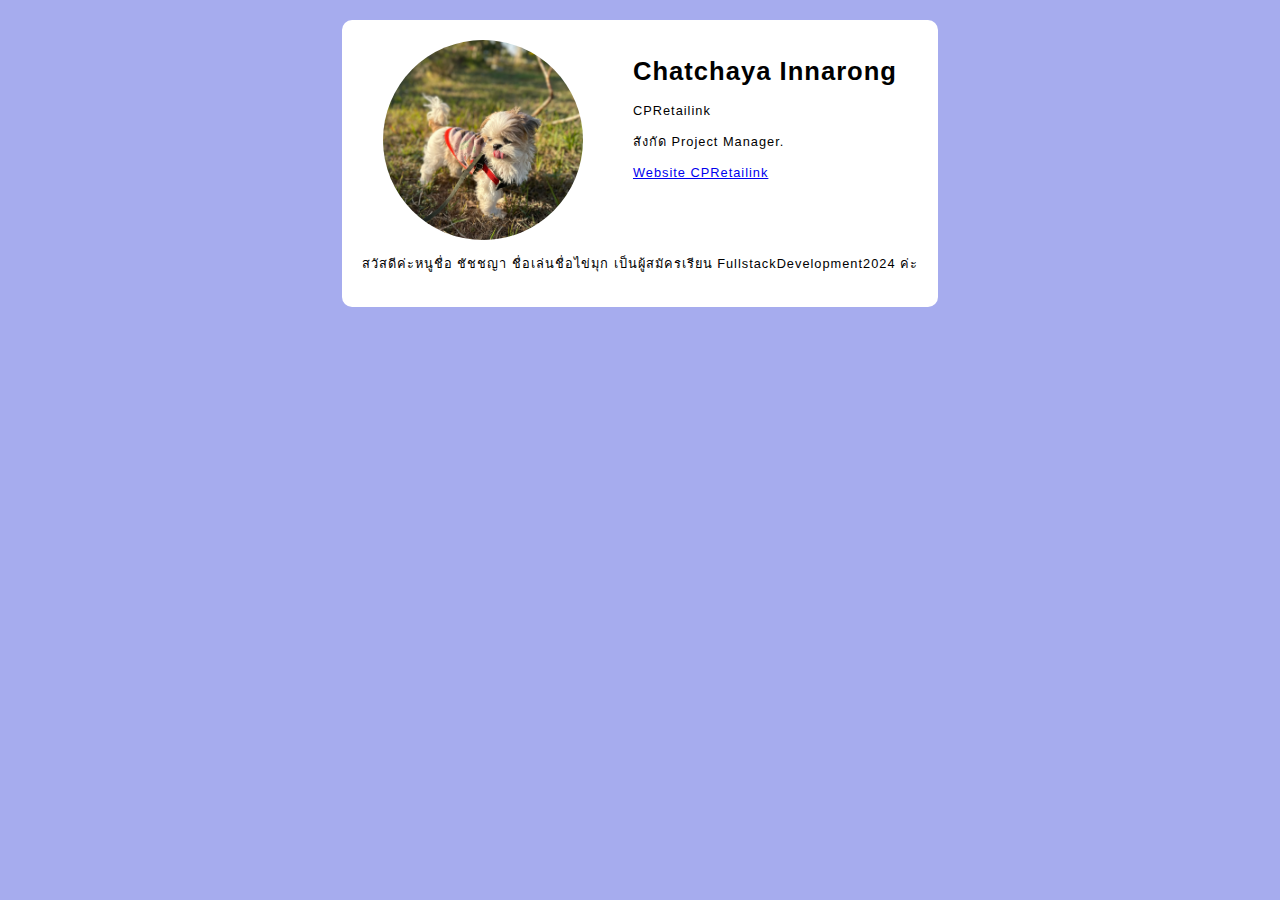
==== homework_1/homework_1.html @ 35fe2e6a "summit homework_1" ====
<!DOCTYPE html>
<html lang="en">

<head>
    <meta charset="UTF-8" />
    <meta name="viewport" content="width=device-width, initial-scale=1.0" />
    <title>HomeWork1</title>
    <link rel="stylesheet" href="homework_1.css" />
</head>

<body>
    <div style="padding: auto;">
        <div class="cardbox">
            <!-- FlexCardBox -->
            <div class="FlexCardBox">
                <img class="profileImage" src="../tukky.jpg" alt="" />
                <div style="margin-left: 50px">
                    <h1 class="profileText">Chatchaya Innarong</h1>
                    <p>CPRetailink</p>
                    <p>สังกัด Project Manager.</p>
                    <a href="https://www.cpretailink.co.th/">Website CPRetailink</a>
                </div>
            </div>
            <p>สวัสดีค่ะหนูชื่อ ชัชชญา ชื่อเล่นชื่อไข่มุก เป็นผู้สมัครเรียน FullstackDevelopment2024 ค่ะ</p>
            
        </div>
    </div>
    
</body>

</html>
---- homework_1/homework_1.css ----
body{
    background-color: rgb(166, 172, 238);
    font-family: sans-serif;
    font-size: 0.8rem;
    letter-spacing: 1px;
}
.cardbox {
   
    align-items: center; /* Center vertically */
    background-color: white;
    border-radius: 10px;
    padding: 20px;
    margin: 20px auto; /* Center horizontally */
    width: fit-content;
}
.FlexCardBox{
    display: flex;
    justify-content: center; /* Center horizontally */
}
.profileImage {
    object-fit: cover;
    object-position: center;
    border-radius: 50%;
    width: 200px;
    height: 200px;
}
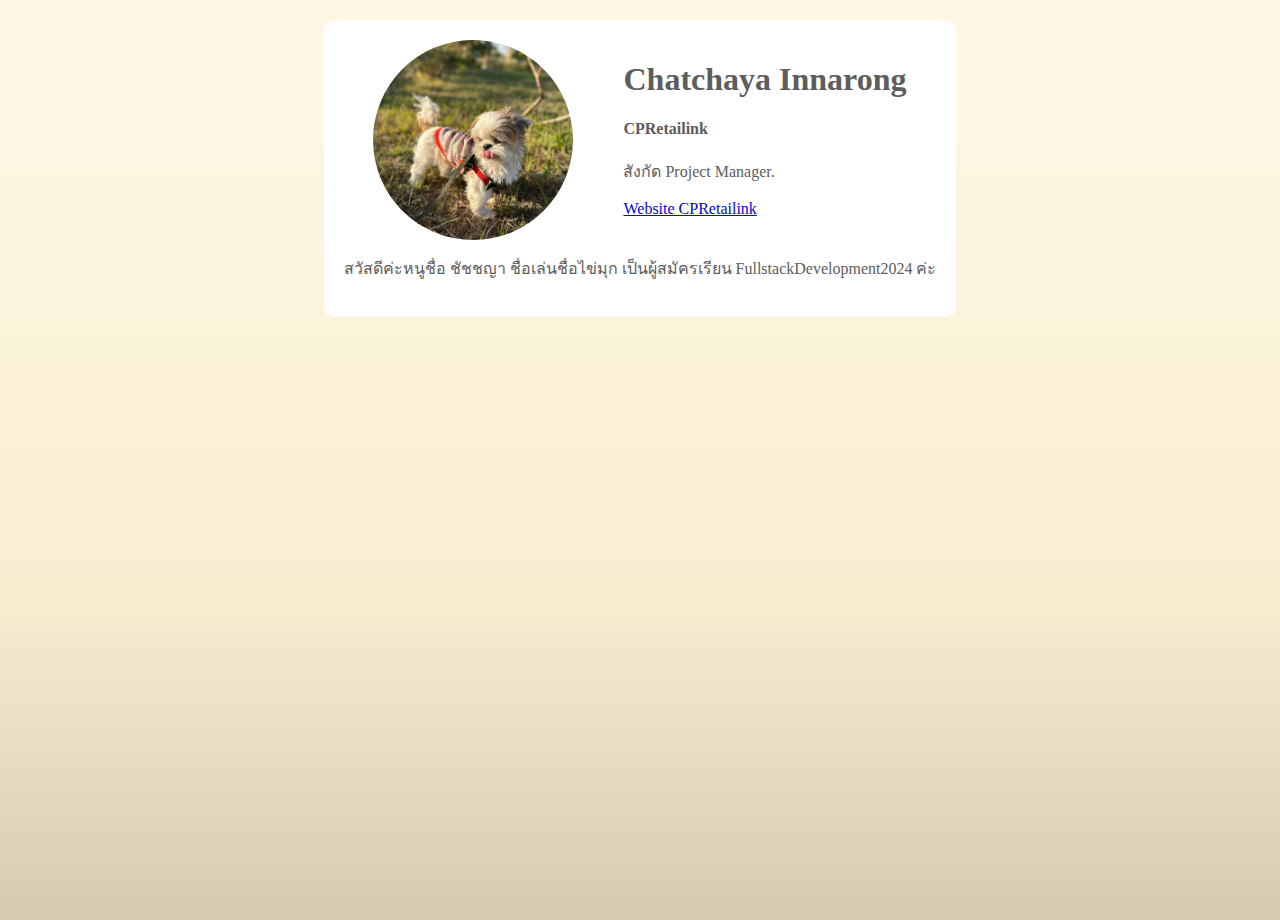
==== commit 0f3d12bb: "change background gradin" ====
--- a/homework_1/homework_1.html
+++ b/homework_1/homework_1.html
@@ -16,7 +16,7 @@
                 <img class="profileImage" src="../tukky.jpg" alt="" />
                 <div style="margin-left: 50px">
                     <h1 class="profileText">Chatchaya Innarong</h1>
-                    <p>CPRetailink</p>
+                    <h4>CPRetailink</h4>
                     <p>สังกัด Project Manager.</p>
                     <a href="https://www.cpretailink.co.th/">Website CPRetailink</a>
                 </div>
--- a/homework_1/homework_1.css
+++ b/homework_1/homework_1.css
@@ -1,8 +1,11 @@
 body{
-    background-color: rgb(166, 172, 238);
-    font-family: sans-serif;
-    font-size: 0.8rem;
-    letter-spacing: 1px;
+    background: rgb(253,247,228);
+    background: linear-gradient(180deg, rgba(253,247,228,1) 10%, rgba(250,238,209,1) 64%, rgba(214,202,178,1) 100%);
+    font-family: 'Noto Sans Thai';
+    color: #5d5d5d;
+    margin: 0;
+    padding: 0;
+    height: 100vh;
 }
 .cardbox {
    
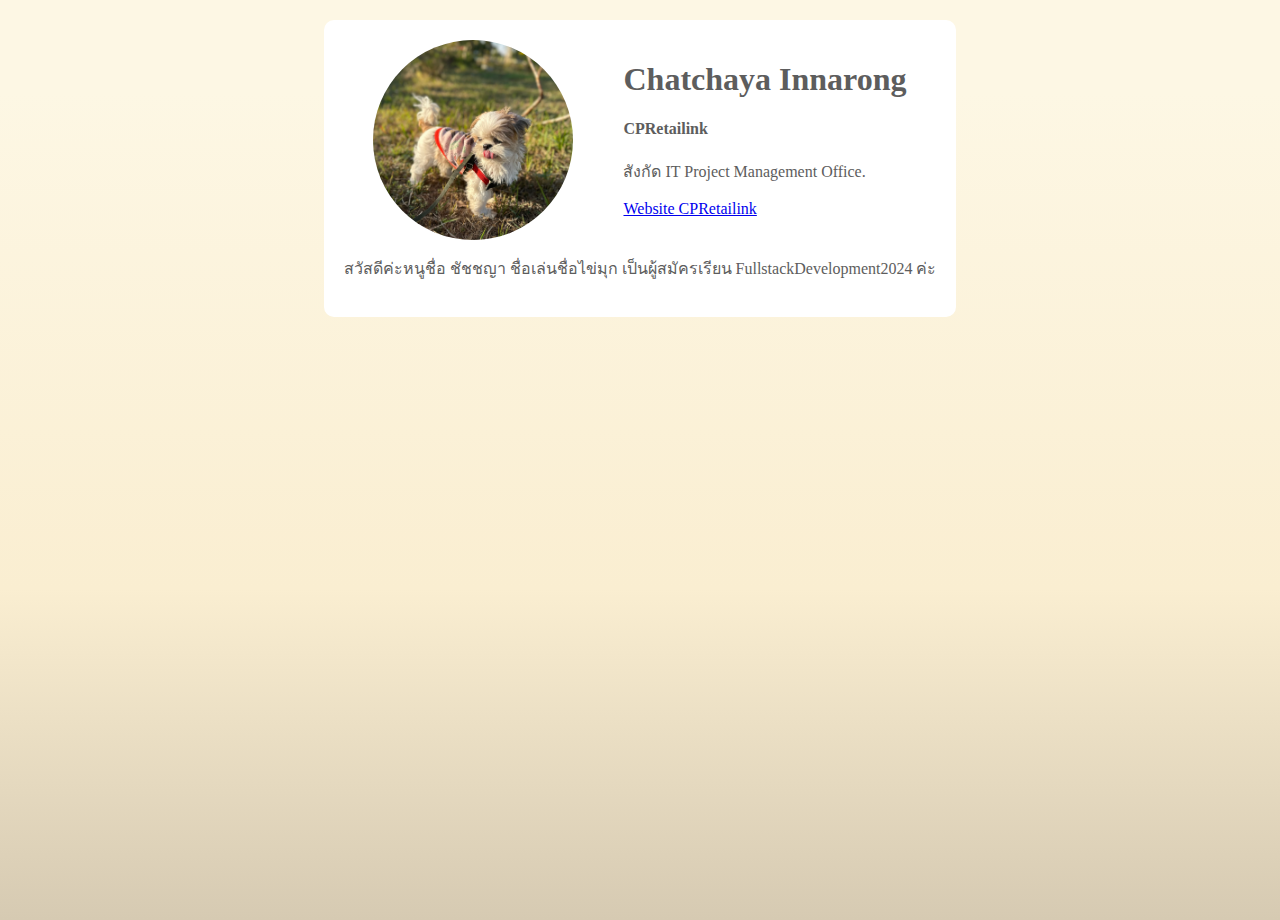
==== commit 1a86e5e5: "." ====
--- a/homework_1/homework_1.html
+++ b/homework_1/homework_1.html
@@ -17,7 +17,7 @@
                 <div style="margin-left: 50px">
                     <h1 class="profileText">Chatchaya Innarong</h1>
                     <h4>CPRetailink</h4>
-                    <p>สังกัด Project Manager.</p>
+                    <p>สังกัด IT Project Management Office.</p>
                     <a href="https://www.cpretailink.co.th/">Website CPRetailink</a>
                 </div>
             </div>
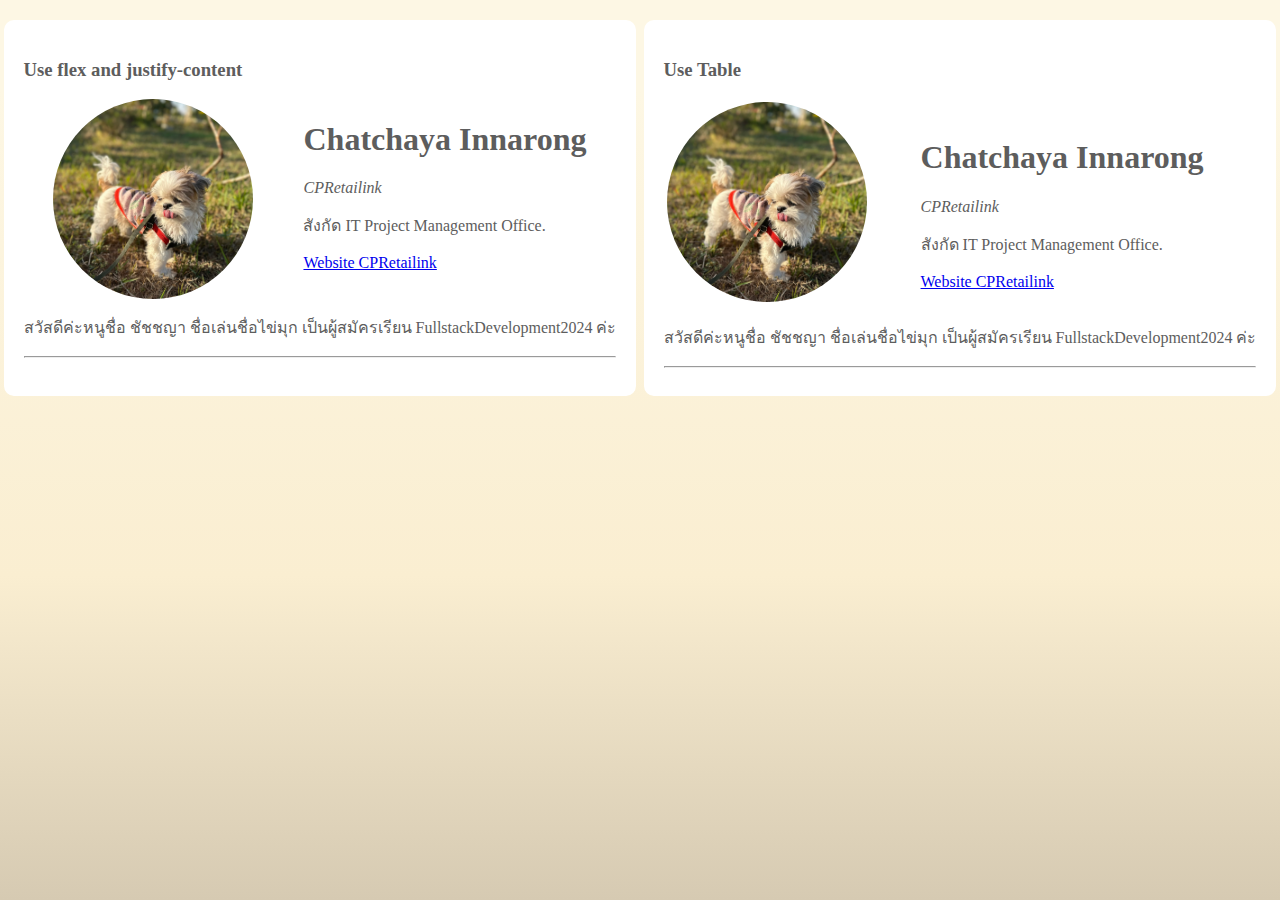
==== commit 4d23c7aa: "updateHomeWorkWithTable" ====
--- a/homework_1/homework_1.html
+++ b/homework_1/homework_1.html
@@ -9,23 +9,53 @@
 </head>
 
 <body>
-    <div style="padding: auto;">
+    <div style="display: flex;">
         <div class="cardbox">
+            <h3>Use flex and justify-content</h3>
             <!-- FlexCardBox -->
             <div class="FlexCardBox">
                 <img class="profileImage" src="../tukky.jpg" alt="" />
                 <div style="margin-left: 50px">
                     <h1 class="profileText">Chatchaya Innarong</h1>
-                    <h4>CPRetailink</h4>
+                    <em>CPRetailink</em>
                     <p>สังกัด IT Project Management Office.</p>
                     <a href="https://www.cpretailink.co.th/">Website CPRetailink</a>
+                    
                 </div>
             </div>
-            <p>สวัสดีค่ะหนูชื่อ ชัชชญา ชื่อเล่นชื่อไข่มุก เป็นผู้สมัครเรียน FullstackDevelopment2024 ค่ะ</p>
-            
+            <p>
+                สวัสดีค่ะหนูชื่อ ชัชชญา ชื่อเล่นชื่อไข่มุก เป็นผู้สมัครเรียน
+                FullstackDevelopment2024 ค่ะ
+            </p>
+            <hr />
+        </div>
+        <div class="cardbox">
+            <h3>Use Table</h3>
+            <!-- FlexCardBox -->
+            <div class="">
+                <table>
+                    <tbody>
+                        <tr>
+                            <td><img class="profileImage" src="../tukky.jpg" alt="" /></td>
+                            <td>
+                                <div style="margin-left: 50px">
+                                    <h1 class="profileText">Chatchaya Innarong</h1>
+                                    <em>CPRetailink</em>
+                                    <p>สังกัด IT Project Management Office.</p>
+                                    <a href="https://www.cpretailink.co.th/">Website CPRetailink</a>
+                                </div>
+                            </td>
+                        </tr>
+                    </tbody>
+                </table>
+            </div>
+            <p>
+                สวัสดีค่ะหนูชื่อ ชัชชญา ชื่อเล่นชื่อไข่มุก เป็นผู้สมัครเรียน
+                FullstackDevelopment2024 ค่ะ
+            </p>
+            <hr />
         </div>
     </div>
-    
 </body>
 
 </html>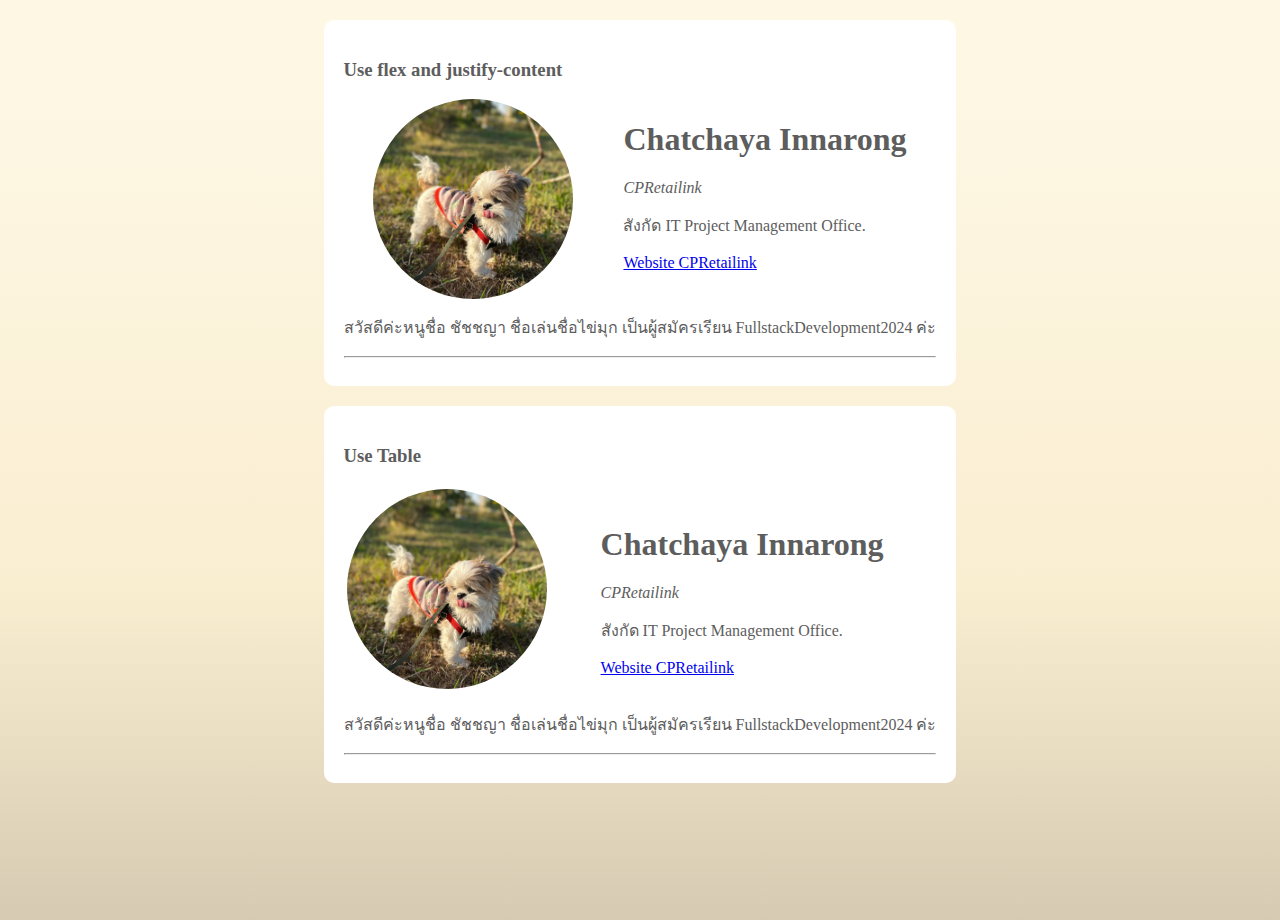
==== commit 8227956b: "." ====
--- a/homework_1/homework_1.html
+++ b/homework_1/homework_1.html
@@ -9,7 +9,7 @@
 </head>
 
 <body>
-    <div style="display: flex;">
+    <div>
         <div class="cardbox">
             <h3>Use flex and justify-content</h3>
             <!-- FlexCardBox -->
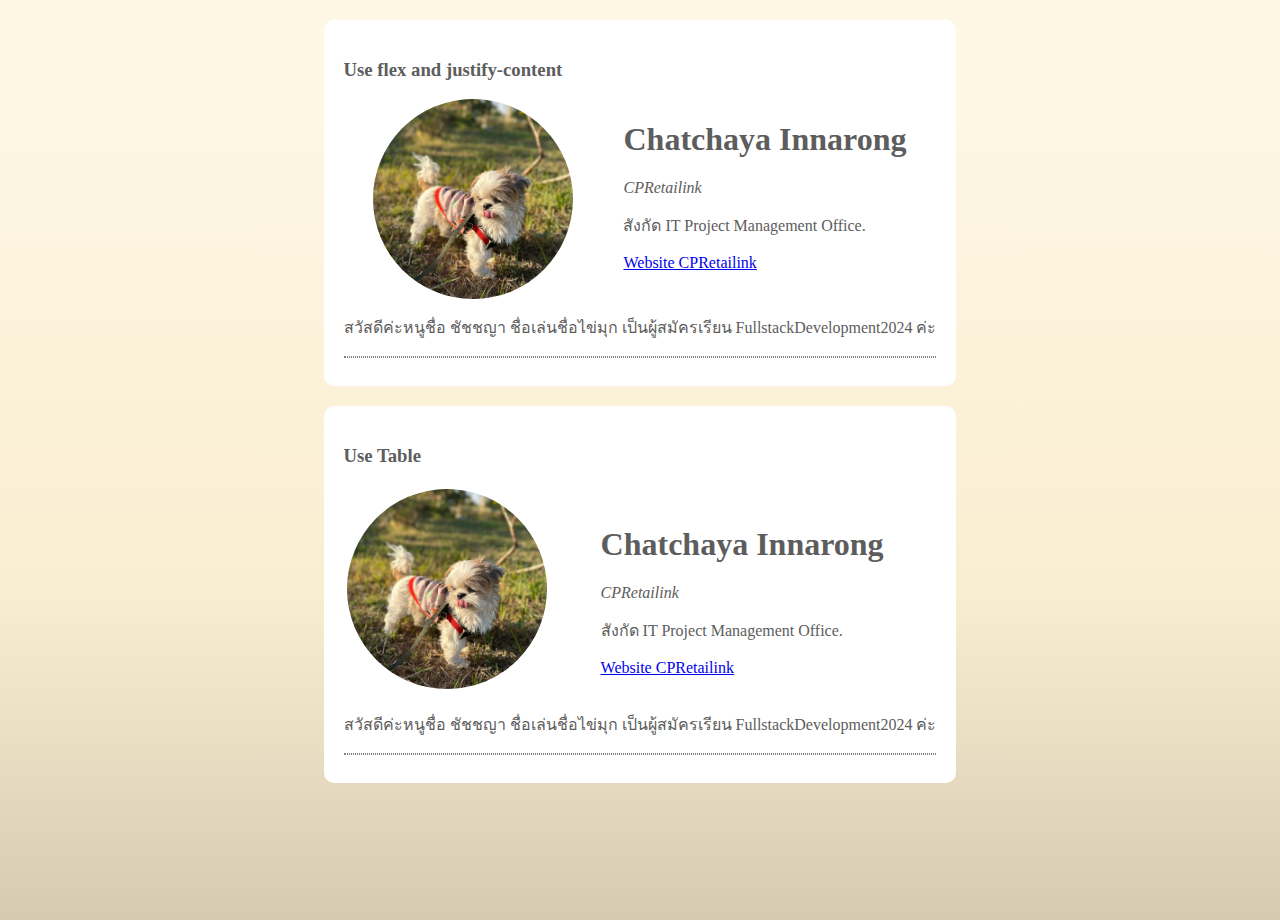
==== commit 1d9ec5ba: "Update homework_1.html" ====
--- a/homework_1/homework_1.html
+++ b/homework_1/homework_1.html
@@ -27,7 +27,7 @@
                 สวัสดีค่ะหนูชื่อ ชัชชญา ชื่อเล่นชื่อไข่มุก เป็นผู้สมัครเรียน
                 FullstackDevelopment2024 ค่ะ
             </p>
-            <hr />
+            <hr style="border-style:dotted none ;">
         </div>
         <div class="cardbox">
             <h3>Use Table</h3>
@@ -53,7 +53,7 @@
                 สวัสดีค่ะหนูชื่อ ชัชชญา ชื่อเล่นชื่อไข่มุก เป็นผู้สมัครเรียน
                 FullstackDevelopment2024 ค่ะ
             </p>
-            <hr />
+            <hr style="border-style:dotted none ;">
         </div>
     </div>
 </body>
